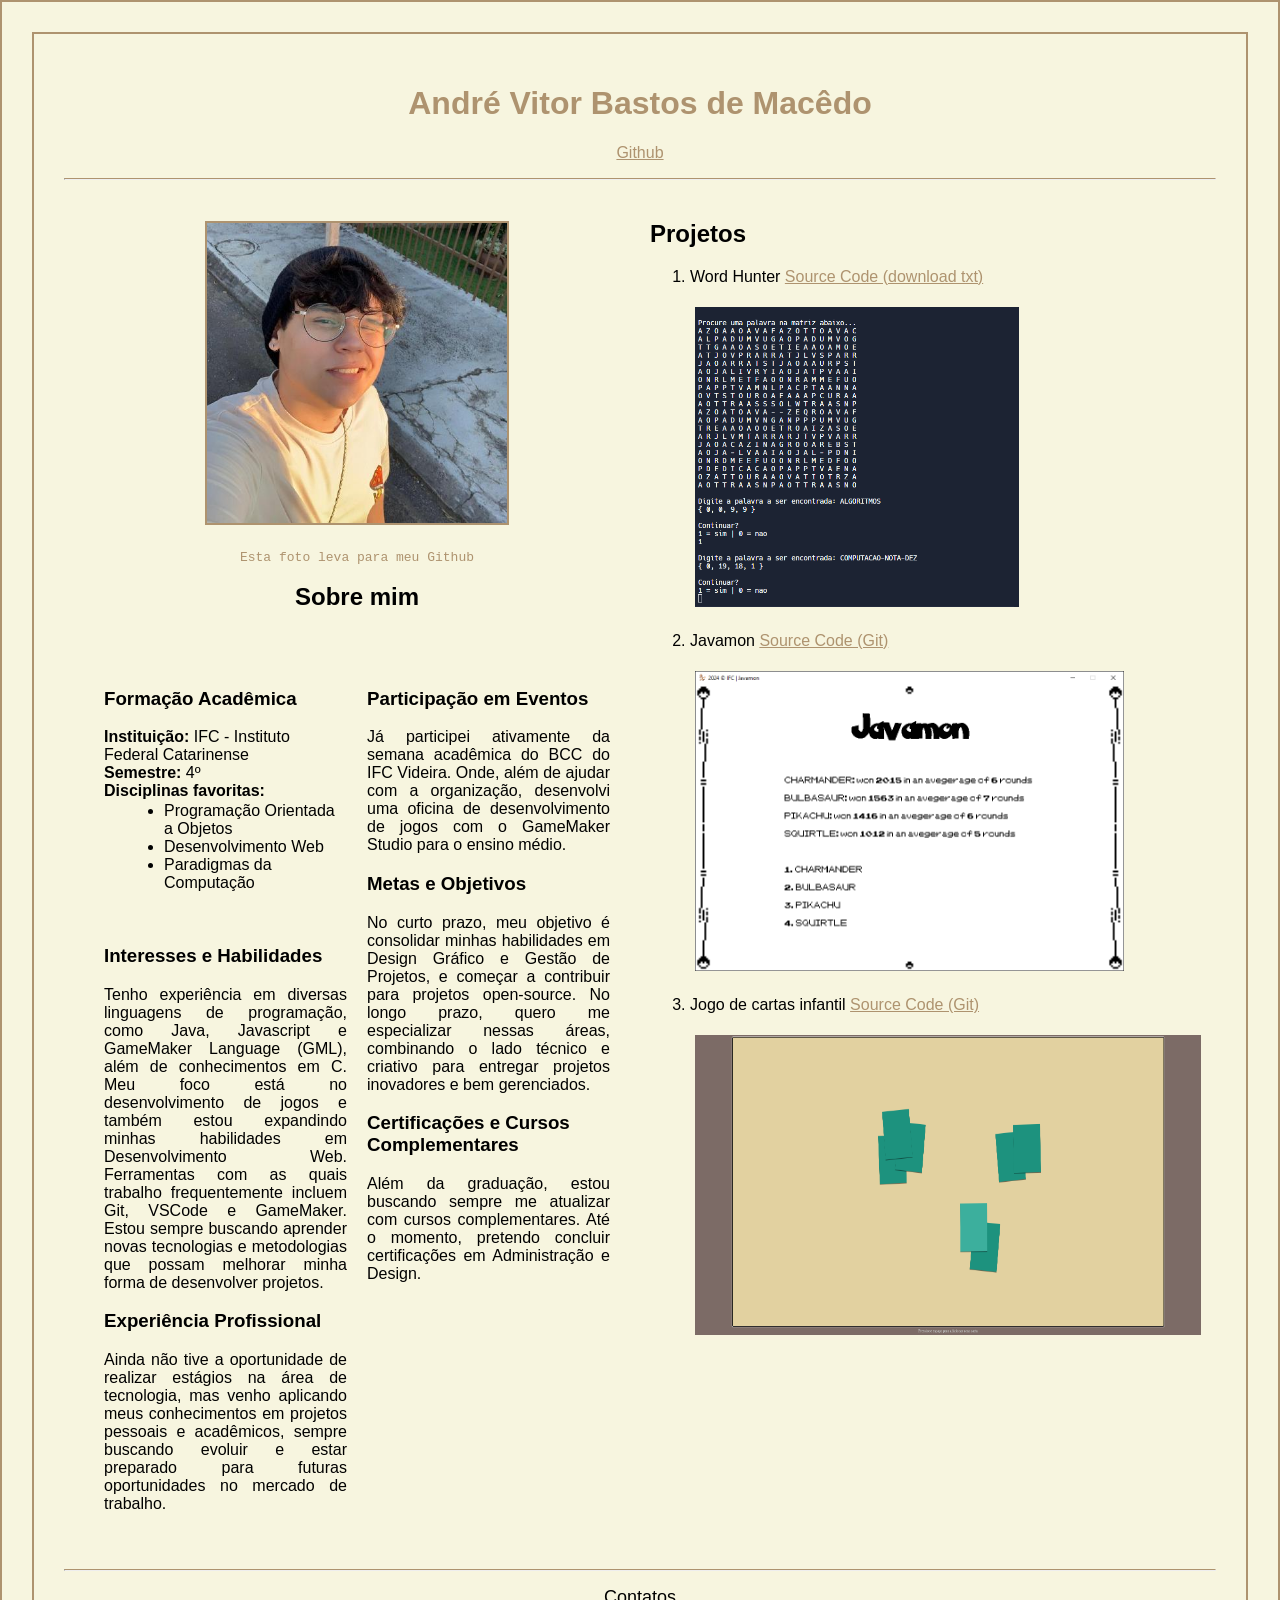
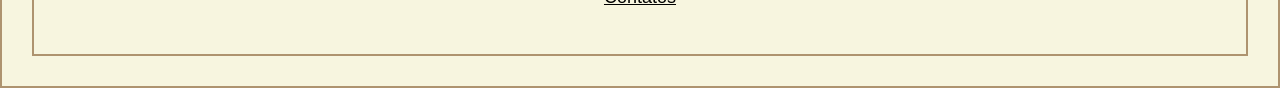
==== Portfolio/index.html @ 30a80a79 "Portfolio" ====
<!DOCTYPE html>
<html lang="en">
<head>

    <meta charset="UTF-8">
    <meta name="viewport" content="width=device-width, initial-scale=1.0">
    <title>Portfolio</title>
    
    <!-- PRELOAD -->
    <link rel="preload" href="style.css" as="style">

    <!-- STYLE -->
    <link rel="stylesheet" href="style.css">

</head>
<body>

    <h1>André Vitor Bastos de Macêdo</h1>
    <p class="center-alligned"><a href="https://github.com/zezevitor" target="_blank">Github</a> </p>

    <hr>

    <div class="grid-container">
        <div>
            <p style="text-align: center;">
                <a href="https://github.com/zezevitor" target="_blank"> <img src="assets/eu.jpeg" alt="Minha foto" style="border: 2px solid #AE936F;"></a>  <br> 
                <pre>Esta foto leva para meu Github</pre> <br>
                <h2 style="text-align: center; margin-top: 0%;"><strong>Sobre mim</strong></h2>
            </p> <br> 
            
            <div class="grid-container">
                <div>
                    <p> 
                        <h3><strong>Formação Acadêmica</strong></h4>
                        <strong>Instituição:</strong> IFC - Instituto Federal Catarinense <br>
                        <strong>Semestre:</strong> 4º <br>
                        <strong>Disciplinas favoritas:</strong> 
                        <ul style="margin-left: 20px; margin-top: 2px;"> 
                            <li>Programação Orientada a Objetos</li>
                            <li>Desenvolvimento Web</li>
                            <li>Paradigmas da Computação</li>
                        </ul> <br>
                    </p>
                
                    <h3><strong>Interesses e Habilidades</strong></h3>
                    <p style="text-align: justify;">
                        Tenho experiência em diversas linguagens de programação, como Java, Javascript e GameMaker Language (GML), além de conhecimentos em C. Meu foco está no desenvolvimento de jogos e também estou expandindo minhas habilidades em Desenvolvimento Web. Ferramentas com as quais trabalho frequentemente incluem Git, VSCode e GameMaker. Estou sempre buscando aprender novas tecnologias e metodologias que possam melhorar minha forma de desenvolver projetos.
                    </p>

                    <h3><strong>Experiência Profissional</strong></h3>
                    <p style="text-align: justify;">
                        Ainda não tive a oportunidade de realizar estágios na área de tecnologia, mas venho aplicando meus conhecimentos em projetos pessoais e acadêmicos, sempre buscando evoluir e estar preparado para futuras oportunidades no mercado de trabalho.
                    </p>
                </div>
                <div>
                    <h3><strong>Participação em Eventos</strong></h3>
                    <p style="text-align: justify;"> 
                        Já participei ativamente da semana acadêmica do BCC do IFC Videira. Onde, além de ajudar com a organização, desenvolvi uma oficina de desenvolvimento de jogos com o GameMaker Studio para o ensino médio.
                    </p>
                    <h3><strong>Metas e Objetivos</strong></h3>
                    <p style="text-align: justify;"> 
                        No curto prazo, meu objetivo é consolidar minhas habilidades em Design Gráfico e Gestão de Projetos, e começar a contribuir para projetos open-source. No longo prazo, quero me especializar nessas áreas, combinando o lado técnico e criativo para entregar projetos inovadores e bem gerenciados.
                    </p>
                    <h3><strong>Certificações e Cursos Complementares</strong></h3>
                    <p style="text-align: justify;"> 
                        Além da graduação, estou buscando sempre me atualizar com cursos complementares. Até o momento, pretendo concluir certificações em Administração e Design.
                    </p>
                </div>
            </div>

        </div>
        <div>
            <h2><strong>Projetos</strong></h2>
            <ol type="1">
                <li> 
                    <p>Word Hunter <a href="assets/wordhunter.txt" download="wordhunter.txt">Source Code (download txt)</a></p>
                    <img src="assets/wordhunter.png" alt="Word Hunter">
                </li>
                <li>
                    <p>Javamon <a href="https://github.com/zezevitor/Javamon" target="_blank">Source Code (Git)</a></p>
                    <img src="assets/javamon.png" alt="Javamon">
                </li>
                <li>
                    <p>Jogo de cartas infantil <a href="https://github.com/zezevitor/Educacao" target="_blank">Source Code (Git)</a></p>
                    <img src="assets/educacao.png" alt="Jogo de cartas infantil">
                </li>
            </ol>
        </div>
    </div>

    <hr>

    <p class="center-alligned">
        <a href="contatos.html" style="font-size: large; color: black;">Contatos</a>
    </p>

</body>
</html>
---- Portfolio/style.css ----
html, body{
    margin: auto;
    background-color: #F7F5DF;
    font-family: sans-serif;
    border: 2px solid #AE936F;
    padding: 30px;
}

h1{
    text-align: center;
    color: #AE936F;
    font-weight: bold;
}

pre{
    text-align: center;
    color: #AE936F;
    margin: 0px;
}

hr{
    border-top: 1px solid #AE936F; 
    padding: 0px; 
    padding-left: 0px;  
}

div{
    margin: 10px;
}

img {
    max-width: 100%;
    height: auto;
    height: 300px;
    margin: 5px;
}

a{
    color: #AE936F;
    margin-top: 0px;
}

.center-alligned {
    text-align: center;
}

.grid-container {
    display: grid;
    grid-template-columns: 50% 50%;
  }
---- Portfolio/style.css ----
html, body{
    margin: auto;
    background-color: #F7F5DF;
    font-family: sans-serif;
    border: 2px solid #AE936F;
    padding: 30px;
}

h1{
    text-align: center;
    color: #AE936F;
    font-weight: bold;
}

pre{
    text-align: center;
    color: #AE936F;
    margin: 0px;
}

hr{
    border-top: 1px solid #AE936F; 
    padding: 0px; 
    padding-left: 0px;  
}

div{
    margin: 10px;
}

img {
    max-width: 100%;
    height: auto;
    height: 300px;
    margin: 5px;
}

a{
    color: #AE936F;
    margin-top: 0px;
}

.center-alligned {
    text-align: center;
}

.grid-container {
    display: grid;
    grid-template-columns: 50% 50%;
  }
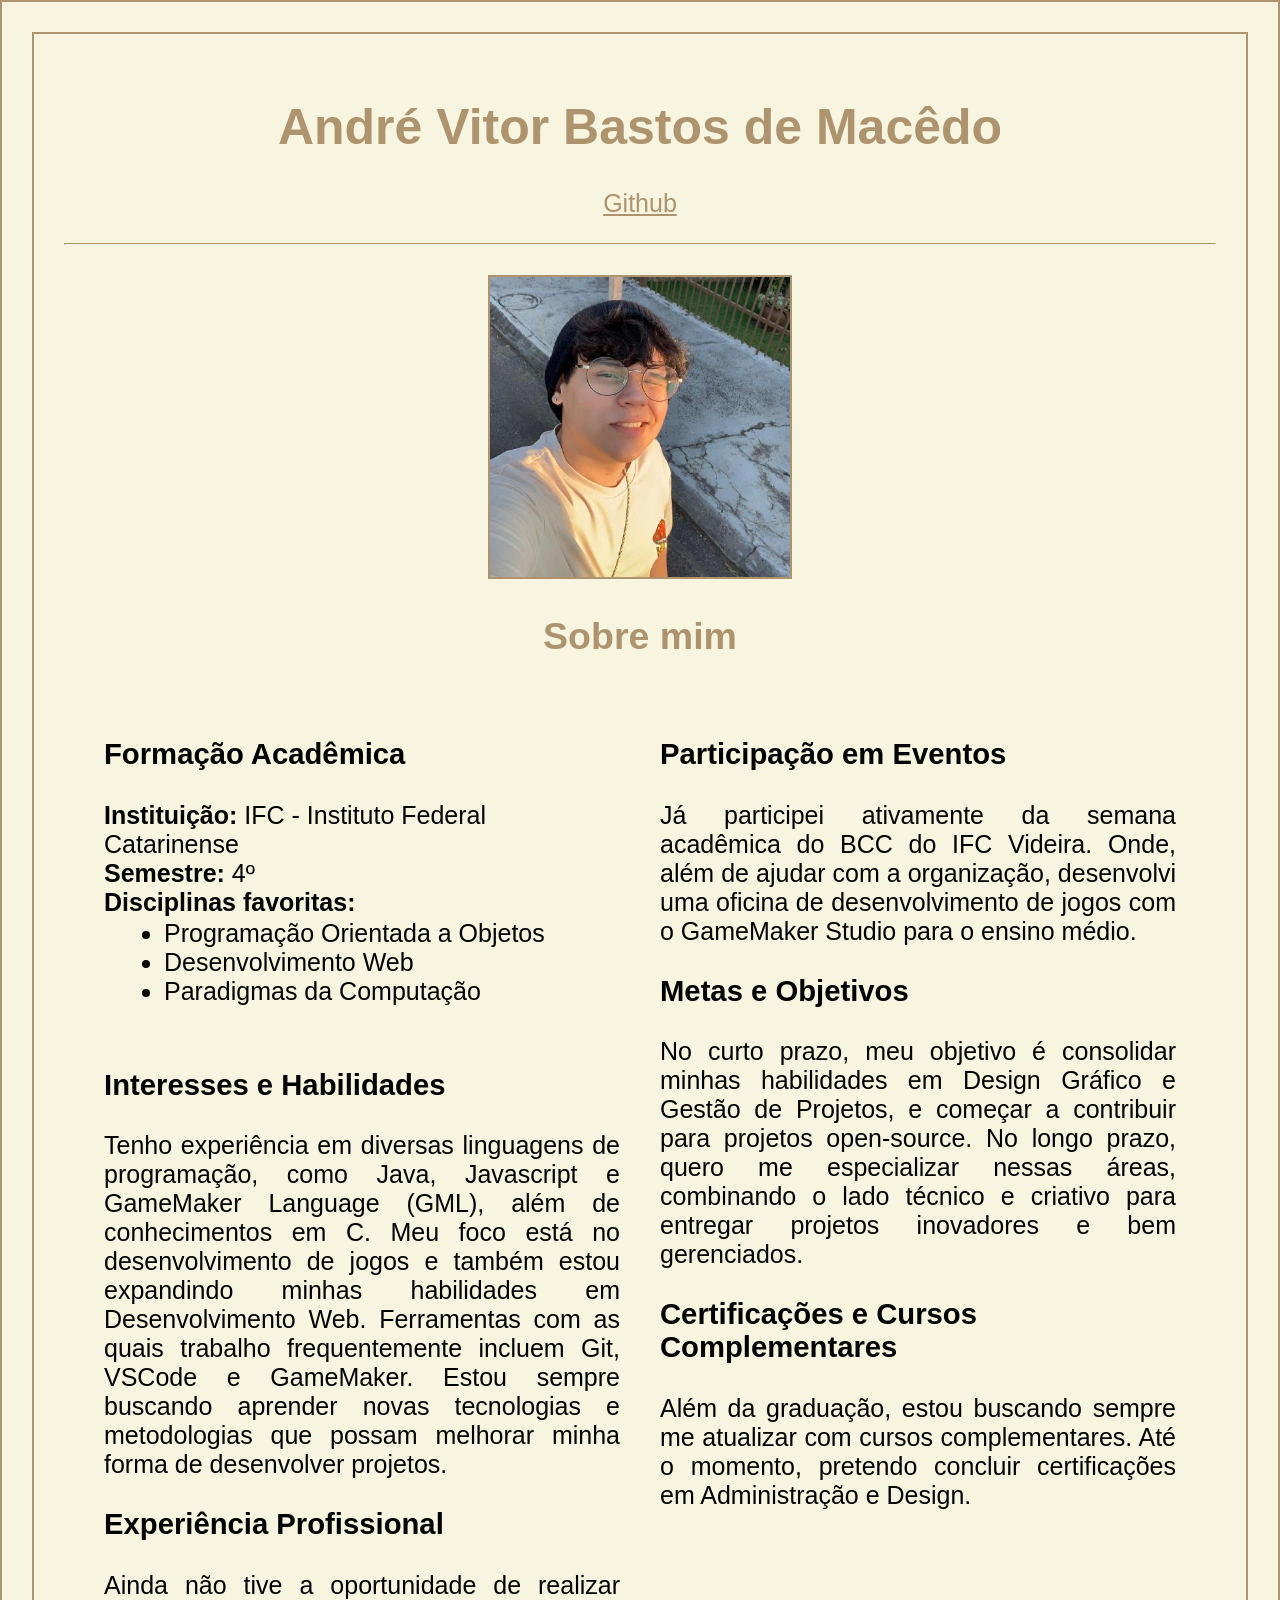
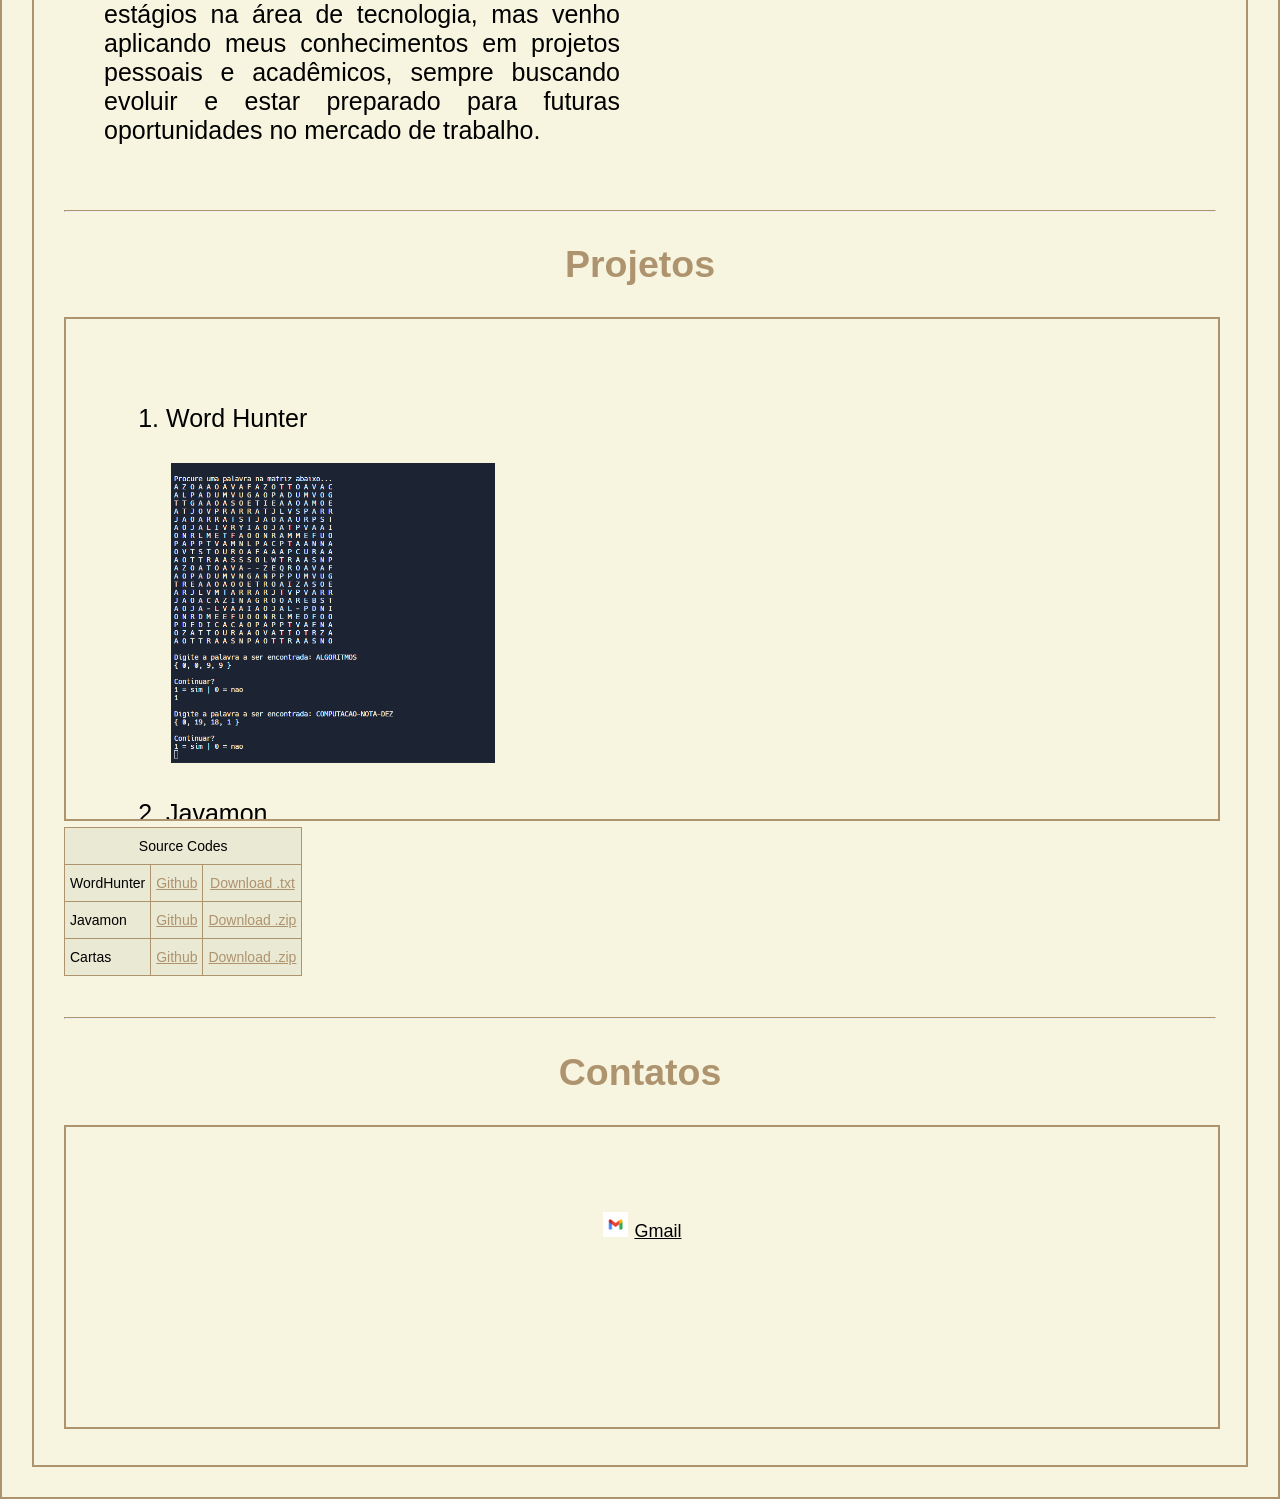
==== commit 3d90f439: "Implementação de IFrame" ====
--- a/Portfolio/index.html
+++ b/Portfolio/index.html
@@ -20,79 +20,81 @@
 
     <hr>
 
+    <p style="text-align: center;">
+        <a href="https://github.com/zezevitor" target="_blank"> <img src="assets/eu.jpeg" alt="Minha foto" style="border: 2px solid #AE936F;"> </a>  <br> 
+        <h2 style="text-align: center; margin-top: 0%;"><strong>Sobre mim</strong></h2>
+    </p>
     <div class="grid-container">
         <div>
-            <p style="text-align: center;">
-                <a href="https://github.com/zezevitor" target="_blank"> <img src="assets/eu.jpeg" alt="Minha foto" style="border: 2px solid #AE936F;"></a>  <br> 
-                <pre>Esta foto leva para meu Github</pre> <br>
-                <h2 style="text-align: center; margin-top: 0%;"><strong>Sobre mim</strong></h2>
-            </p> <br> 
-            
-            <div class="grid-container">
-                <div>
-                    <p> 
-                        <h3><strong>Formação Acadêmica</strong></h4>
-                        <strong>Instituição:</strong> IFC - Instituto Federal Catarinense <br>
-                        <strong>Semestre:</strong> 4º <br>
-                        <strong>Disciplinas favoritas:</strong> 
-                        <ul style="margin-left: 20px; margin-top: 2px;"> 
-                            <li>Programação Orientada a Objetos</li>
-                            <li>Desenvolvimento Web</li>
-                            <li>Paradigmas da Computação</li>
-                        </ul> <br>
-                    </p>
+            <p> 
+                <h3><strong>Formação Acadêmica</strong></h4>
+                <strong>Instituição:</strong> IFC - Instituto Federal Catarinense <br>
+                <strong>Semestre:</strong> 4º <br>
+                <strong>Disciplinas favoritas:</strong> 
+                <ul style="margin-left: 20px; margin-top: 2px; margin-bottom: 5px;"> 
+                    <li>Programação Orientada a Objetos</li>
+                    <li>Desenvolvimento Web</li>
+                    <li>Paradigmas da Computação</li>
+                </ul> <br>
+            </p>
+        
+            <h3><strong>Interesses e Habilidades</strong></h3>
+            <p style="text-align: justify;">
+                Tenho experiência em diversas linguagens de programação, como Java, Javascript e GameMaker Language (GML), além de conhecimentos em C. Meu foco está no desenvolvimento de jogos e também estou expandindo minhas habilidades em Desenvolvimento Web. Ferramentas com as quais trabalho frequentemente incluem Git, VSCode e GameMaker. Estou sempre buscando aprender novas tecnologias e metodologias que possam melhorar minha forma de desenvolver projetos.
+            </p>
                 
-                    <h3><strong>Interesses e Habilidades</strong></h3>
-                    <p style="text-align: justify;">
-                        Tenho experiência em diversas linguagens de programação, como Java, Javascript e GameMaker Language (GML), além de conhecimentos em C. Meu foco está no desenvolvimento de jogos e também estou expandindo minhas habilidades em Desenvolvimento Web. Ferramentas com as quais trabalho frequentemente incluem Git, VSCode e GameMaker. Estou sempre buscando aprender novas tecnologias e metodologias que possam melhorar minha forma de desenvolver projetos.
-                    </p>
-
-                    <h3><strong>Experiência Profissional</strong></h3>
-                    <p style="text-align: justify;">
-                        Ainda não tive a oportunidade de realizar estágios na área de tecnologia, mas venho aplicando meus conhecimentos em projetos pessoais e acadêmicos, sempre buscando evoluir e estar preparado para futuras oportunidades no mercado de trabalho.
-                    </p>
-                </div>
-                <div>
-                    <h3><strong>Participação em Eventos</strong></h3>
-                    <p style="text-align: justify;"> 
-                        Já participei ativamente da semana acadêmica do BCC do IFC Videira. Onde, além de ajudar com a organização, desenvolvi uma oficina de desenvolvimento de jogos com o GameMaker Studio para o ensino médio.
-                    </p>
-                    <h3><strong>Metas e Objetivos</strong></h3>
-                    <p style="text-align: justify;"> 
-                        No curto prazo, meu objetivo é consolidar minhas habilidades em Design Gráfico e Gestão de Projetos, e começar a contribuir para projetos open-source. No longo prazo, quero me especializar nessas áreas, combinando o lado técnico e criativo para entregar projetos inovadores e bem gerenciados.
-                    </p>
-                    <h3><strong>Certificações e Cursos Complementares</strong></h3>
-                    <p style="text-align: justify;"> 
-                        Além da graduação, estou buscando sempre me atualizar com cursos complementares. Até o momento, pretendo concluir certificações em Administração e Design.
-                    </p>
-                </div>
-            </div>
-
+            <h3><strong>Experiência Profissional</strong></h3>
+            <p style="text-align: justify;">
+                Ainda não tive a oportunidade de realizar estágios na área de tecnologia, mas venho aplicando meus conhecimentos em projetos pessoais e acadêmicos, sempre buscando evoluir e estar preparado para futuras oportunidades no mercado de trabalho.
+            </p>
         </div>
         <div>
-            <h2><strong>Projetos</strong></h2>
-            <ol type="1">
-                <li> 
-                    <p>Word Hunter <a href="assets/wordhunter.txt" download="wordhunter.txt">Source Code (download txt)</a></p>
-                    <img src="assets/wordhunter.png" alt="Word Hunter">
-                </li>
-                <li>
-                    <p>Javamon <a href="https://github.com/zezevitor/Javamon" target="_blank">Source Code (Git)</a></p>
-                    <img src="assets/javamon.png" alt="Javamon">
-                </li>
-                <li>
-                    <p>Jogo de cartas infantil <a href="https://github.com/zezevitor/Educacao" target="_blank">Source Code (Git)</a></p>
-                    <img src="assets/educacao.png" alt="Jogo de cartas infantil">
-                </li>
-            </ol>
+            <h3><strong>Participação em Eventos</strong></h3>
+            <p style="text-align: justify;"> 
+                Já participei ativamente da semana acadêmica do BCC do IFC Videira. Onde, além de ajudar com a organização, desenvolvi uma oficina de desenvolvimento de jogos com o GameMaker Studio para o ensino médio.
+            </p>
+            <h3><strong>Metas e Objetivos</strong></h3>
+            <p style="text-align: justify;"> 
+                No curto prazo, meu objetivo é consolidar minhas habilidades em Design Gráfico e Gestão de Projetos, e começar a contribuir para projetos open-source. No longo prazo, quero me especializar nessas áreas, combinando o lado técnico e criativo para entregar projetos inovadores e bem gerenciados.
+            </p>
+            <h3><strong>Certificações e Cursos Complementares</strong></h3>
+            <p style="text-align: justify;"> 
+                Além da graduação, estou buscando sempre me atualizar com cursos complementares. Até o momento, pretendo concluir certificações em Administração e Design.
+            </p>
         </div>
     </div>
 
     <hr>
+    <h2><strong>Projetos</strong></h2>
+    <iframe src="projetos.html" width="100%" height="500px/"></iframe>
+    <table class="tg">
+        <thead>
+            <tr>
+                <th class="tg-baqh" colspan="3">Source Codes</th>
+            </tr>
+        </thead>
+        <tbody>
+            <tr>
+                <td class="tg-0lax">WordHunter</td>
+                <td class="tg-baqh"> <a href="https://github.com/zezevitor/Educacao" target="_blank">Github</a> </td>
+                <td class="tg-baqh"> <a href="assets/wordhunter.txt" download="wordhunter.txt">Download .txt</a> </td>
+            </tr>
+            <tr>
+                <td class="tg-0lax">Javamon</td>
+                <td class="tg-baqh"> <a href="https://github.com/zezevitor/Javamon" target="_blank">Github</a> </td>
+                <td class="tg-baqh"> <a href="assets/javamon.zip" download="javamon.zip">Download .zip</a> </td>
+            </tr>
+            <tr>
+                <td class="tg-0lax">Cartas</td>
+                <td class="tg-baqh"> <a href="https://github.com/zezevitor/Educacao" target="_blank">Github</a> </td>
+                <td class="tg-baqh"> <a href="assets/cartas.zip" download="cartas.zip">Download .zip</a> </td>
+            </tr>
+        </tbody>
+    </table>
 
-    <p class="center-alligned">
-        <a href="contatos.html" style="font-size: large; color: black;">Contatos</a>
-    </p>
+    <br><hr>
+    <h2><strong>Contatos</strong></h2>
+    <iframe src="contatos.html" width="100%" height="300px"></iframe>
 
 </body>
 </html>
--- a/Portfolio/style.css
+++ b/Portfolio/style.css
@@ -4,9 +4,16 @@
     font-family: sans-serif;
     border: 2px solid #AE936F;
     padding: 30px;
+    font-size: 125%;
 }
 
 h1{
+    text-align: center;
+    color: #AE936F;
+    font-weight: bold;
+}
+
+h2{
     text-align: center;
     color: #AE936F;
     font-weight: bold;
@@ -25,7 +32,11 @@
 }
 
 div{
-    margin: 10px;
+    margin: 20px;
+}
+
+iframe {
+    border: 2px solid #AE936F;
 }
 
 img {
@@ -40,6 +51,10 @@
     margin-top: 0px;
 }
 
+table {
+    background-color: rgb(0, 0, 0, 0.05);
+}
+
 .center-alligned {
     text-align: center;
 }
@@ -47,4 +62,42 @@
 .grid-container {
     display: grid;
     grid-template-columns: 50% 50%;
-  }+}
+
+.tg {
+    border-collapse:collapse;
+    border-spacing:0;
+}
+
+.tg td{
+    border-color:#AE936F;
+    border-style:solid;
+    border-width:1px;
+    font-family:Arial, sans-serif;
+    font-size:14px;
+    overflow:hidden;
+    padding:10px 5px;
+    word-break:normal;
+}
+
+.tg th {
+    border-color:#AE936F;
+    border-style:solid;
+    border-width:1px;
+    font-family:Arial, sans-serif;
+    font-size:14px; 
+    font-weight:normal;
+    overflow:hidden;
+    padding:10px 5px;
+    word-break:normal;
+}
+
+.tg .tg-baqh {
+    text-align:center;
+    vertical-align:top
+}
+
+.tg .tg-0lax {
+    text-align:left;
+    vertical-align:top
+}
--- a/Portfolio/style.css
+++ b/Portfolio/style.css
@@ -4,9 +4,16 @@
     font-family: sans-serif;
     border: 2px solid #AE936F;
     padding: 30px;
+    font-size: 125%;
 }
 
 h1{
+    text-align: center;
+    color: #AE936F;
+    font-weight: bold;
+}
+
+h2{
     text-align: center;
     color: #AE936F;
     font-weight: bold;
@@ -25,7 +32,11 @@
 }
 
 div{
-    margin: 10px;
+    margin: 20px;
+}
+
+iframe {
+    border: 2px solid #AE936F;
 }
 
 img {
@@ -40,6 +51,10 @@
     margin-top: 0px;
 }
 
+table {
+    background-color: rgb(0, 0, 0, 0.05);
+}
+
 .center-alligned {
     text-align: center;
 }
@@ -47,4 +62,42 @@
 .grid-container {
     display: grid;
     grid-template-columns: 50% 50%;
-  }+}
+
+.tg {
+    border-collapse:collapse;
+    border-spacing:0;
+}
+
+.tg td{
+    border-color:#AE936F;
+    border-style:solid;
+    border-width:1px;
+    font-family:Arial, sans-serif;
+    font-size:14px;
+    overflow:hidden;
+    padding:10px 5px;
+    word-break:normal;
+}
+
+.tg th {
+    border-color:#AE936F;
+    border-style:solid;
+    border-width:1px;
+    font-family:Arial, sans-serif;
+    font-size:14px; 
+    font-weight:normal;
+    overflow:hidden;
+    padding:10px 5px;
+    word-break:normal;
+}
+
+.tg .tg-baqh {
+    text-align:center;
+    vertical-align:top
+}
+
+.tg .tg-0lax {
+    text-align:left;
+    vertical-align:top
+}
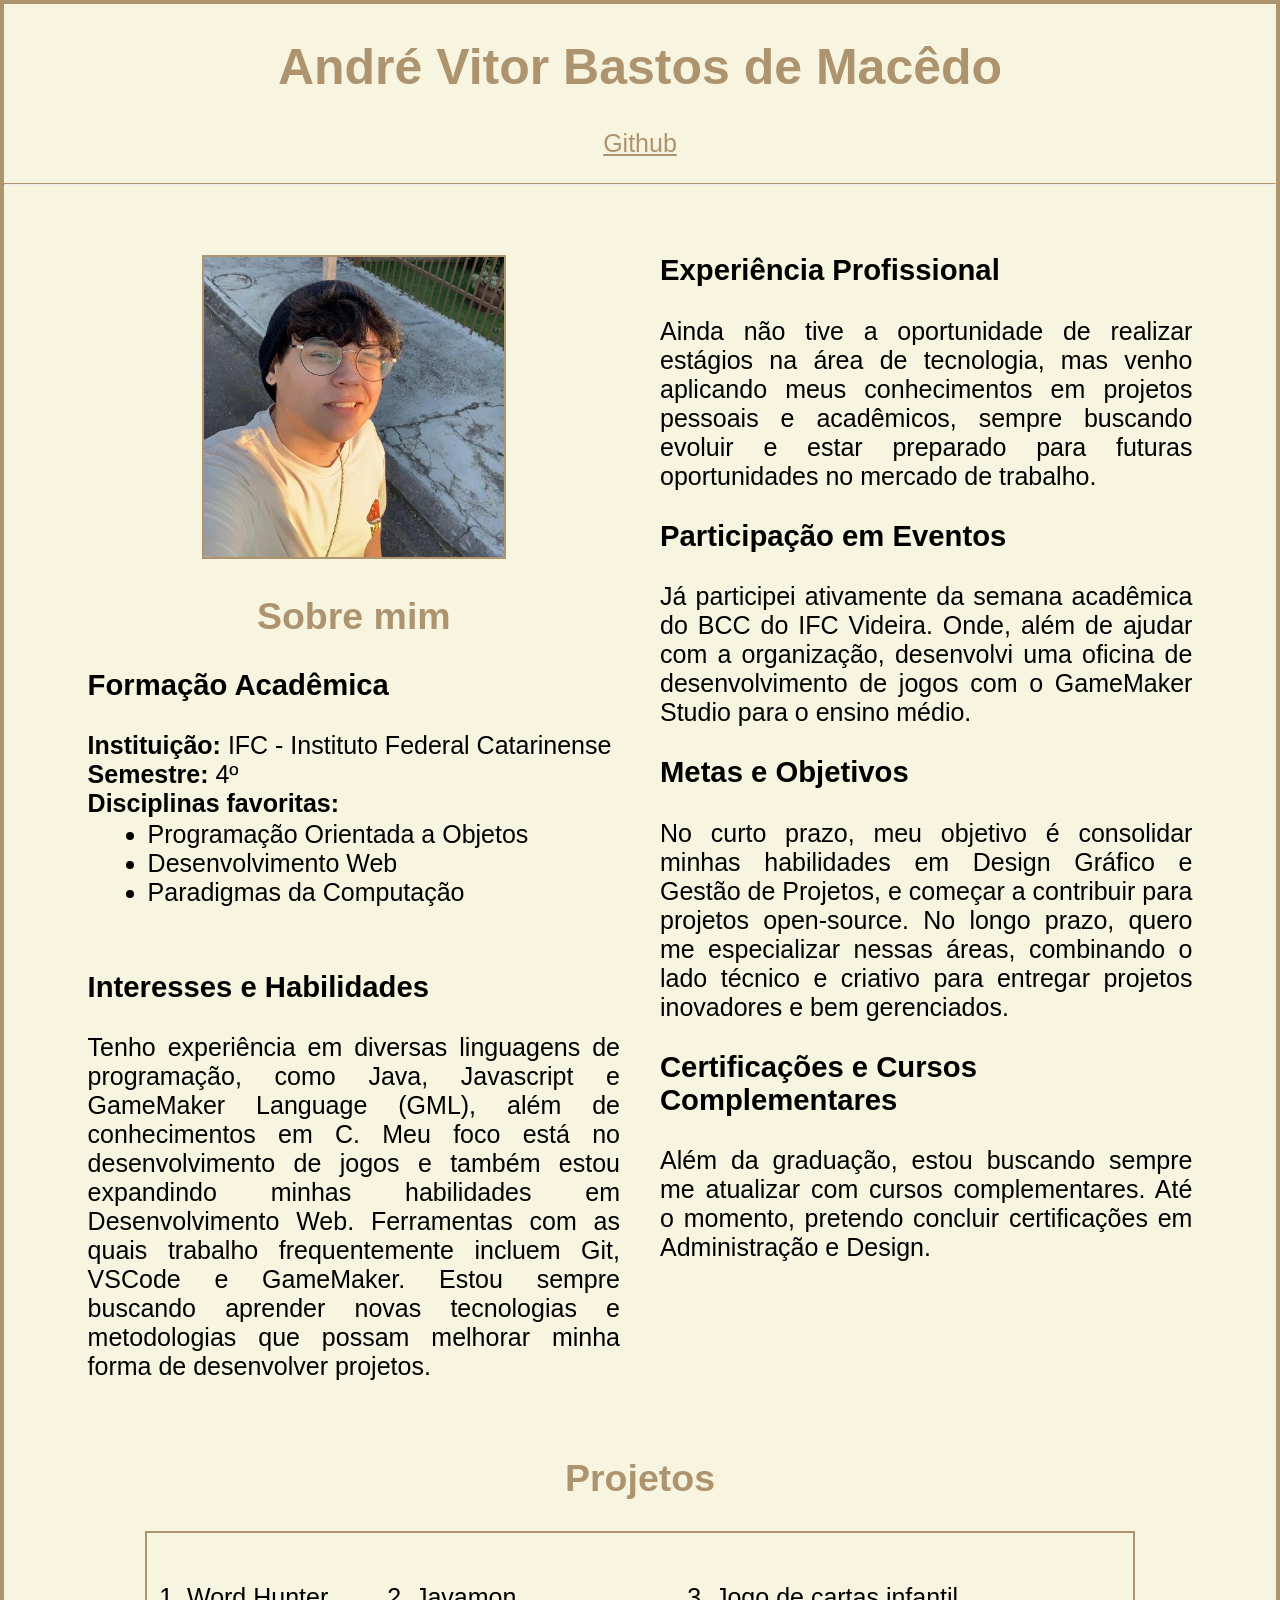
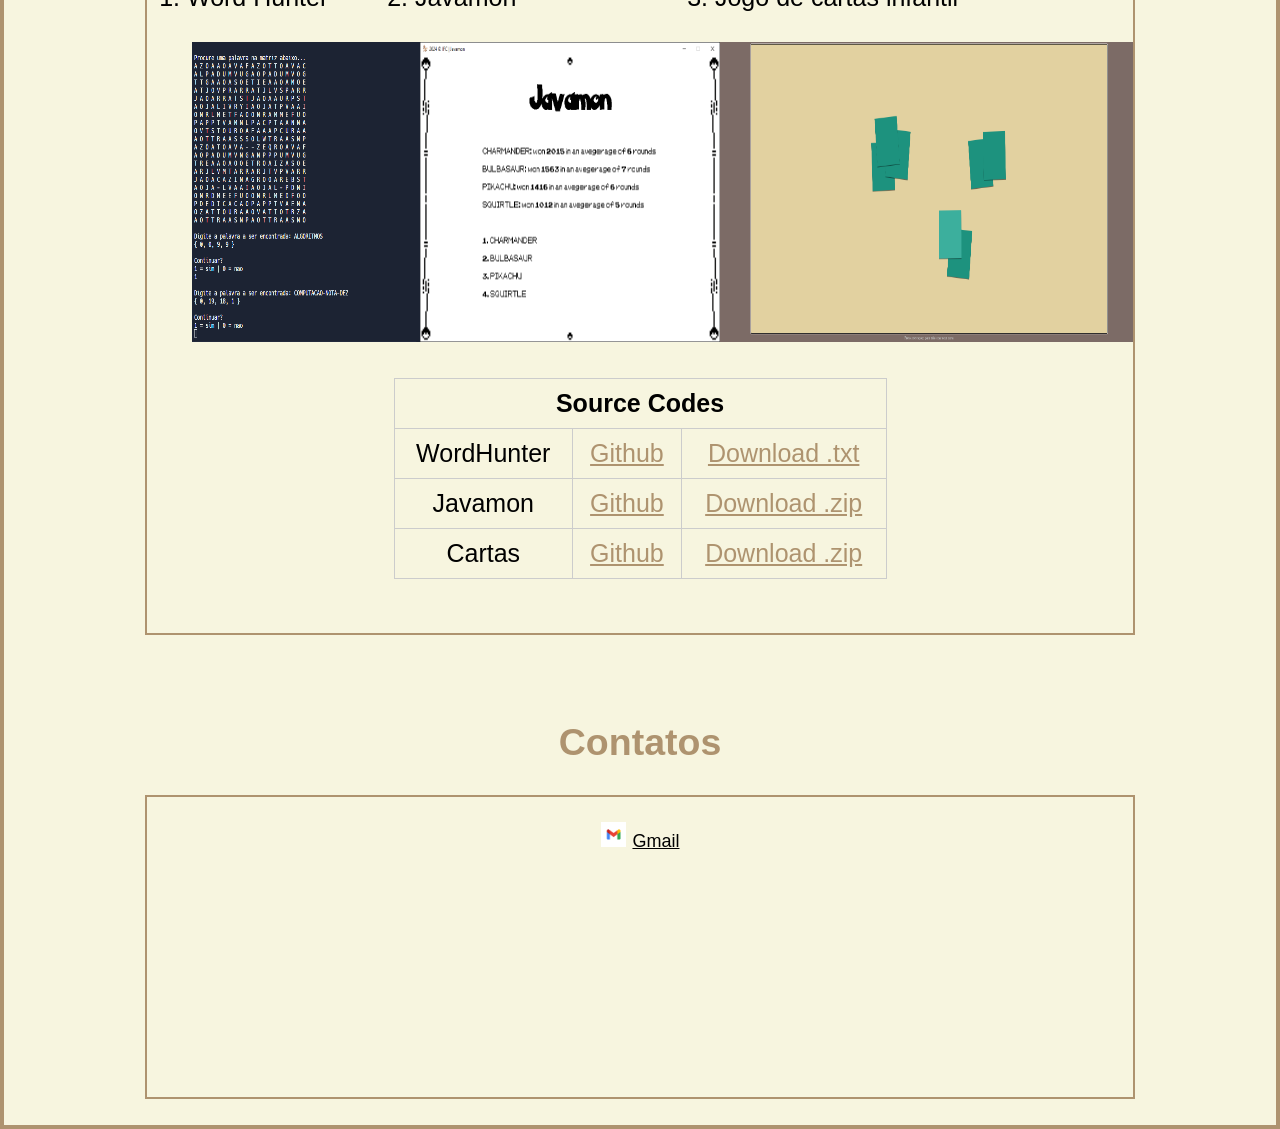
==== commit d59734ab: "Experimentando com display flex" ====
--- a/Portfolio/index.html
+++ b/Portfolio/index.html
@@ -20,13 +20,13 @@
 
     <hr>
 
-    <p style="text-align: center;">
-        <a href="https://github.com/zezevitor" target="_blank"> <img src="assets/eu.jpeg" alt="Minha foto" style="border: 2px solid #AE936F;"> </a>  <br> 
-        <h2 style="text-align: center; margin-top: 0%;"><strong>Sobre mim</strong></h2>
-    </p>
-    <div class="grid-container">
+    <div class="grid-container" style="margin-left: 5%; margin-right: 5%;">
         <div>
             <p> 
+                <p style="text-align: center;">
+                    <a href="https://github.com/zezevitor" target="_blank"> <img src="assets/eu.jpeg" alt="Minha foto" style="border: 2px solid #AE936F;"> </a>  <br> 
+                    <h2 style="text-align: center; margin-top: 0%;"><strong>Sobre mim</strong></h2>
+                </p>
                 <h3><strong>Formação Acadêmica</strong></h4>
                 <strong>Instituição:</strong> IFC - Instituto Federal Catarinense <br>
                 <strong>Semestre:</strong> 4º <br>
@@ -37,18 +37,16 @@
                     <li>Paradigmas da Computação</li>
                 </ul> <br>
             </p>
-        
             <h3><strong>Interesses e Habilidades</strong></h3>
             <p style="text-align: justify;">
                 Tenho experiência em diversas linguagens de programação, como Java, Javascript e GameMaker Language (GML), além de conhecimentos em C. Meu foco está no desenvolvimento de jogos e também estou expandindo minhas habilidades em Desenvolvimento Web. Ferramentas com as quais trabalho frequentemente incluem Git, VSCode e GameMaker. Estou sempre buscando aprender novas tecnologias e metodologias que possam melhorar minha forma de desenvolver projetos.
             </p>
-                
+        </div>
+        <div>
             <h3><strong>Experiência Profissional</strong></h3>
             <p style="text-align: justify;">
                 Ainda não tive a oportunidade de realizar estágios na área de tecnologia, mas venho aplicando meus conhecimentos em projetos pessoais e acadêmicos, sempre buscando evoluir e estar preparado para futuras oportunidades no mercado de trabalho.
             </p>
-        </div>
-        <div>
             <h3><strong>Participação em Eventos</strong></h3>
             <p style="text-align: justify;"> 
                 Já participei ativamente da semana acadêmica do BCC do IFC Videira. Onde, além de ajudar com a organização, desenvolvi uma oficina de desenvolvimento de jogos com o GameMaker Studio para o ensino médio.
@@ -64,37 +62,16 @@
         </div>
     </div>
 
-    <hr>
     <h2><strong>Projetos</strong></h2>
-    <iframe src="projetos.html" width="100%" height="500px/"></iframe>
-    <table class="tg">
-        <thead>
-            <tr>
-                <th class="tg-baqh" colspan="3">Source Codes</th>
-            </tr>
-        </thead>
-        <tbody>
-            <tr>
-                <td class="tg-0lax">WordHunter</td>
-                <td class="tg-baqh"> <a href="https://github.com/zezevitor/Educacao" target="_blank">Github</a> </td>
-                <td class="tg-baqh"> <a href="assets/wordhunter.txt" download="wordhunter.txt">Download .txt</a> </td>
-            </tr>
-            <tr>
-                <td class="tg-0lax">Javamon</td>
-                <td class="tg-baqh"> <a href="https://github.com/zezevitor/Javamon" target="_blank">Github</a> </td>
-                <td class="tg-baqh"> <a href="assets/javamon.zip" download="javamon.zip">Download .zip</a> </td>
-            </tr>
-            <tr>
-                <td class="tg-0lax">Cartas</td>
-                <td class="tg-baqh"> <a href="https://github.com/zezevitor/Educacao" target="_blank">Github</a> </td>
-                <td class="tg-baqh"> <a href="assets/cartas.zip" download="cartas.zip">Download .zip</a> </td>
-            </tr>
-        </tbody>
-    </table>
+    <div class="center-alligned">
+        <iframe src="projetos.html" width="80%" height="700px/"></iframe>
+    </div>
 
-    <br><hr>
+    <br>
     <h2><strong>Contatos</strong></h2>
-    <iframe src="contatos.html" width="100%" height="300px"></iframe>
+    <div class="center-alligned">
+        <iframe src="contatos.html" width="80%" height="300px"></iframe>
+    </div>
 
 </body>
 </html>
--- a/Portfolio/style.css
+++ b/Portfolio/style.css
@@ -3,7 +3,6 @@
     background-color: #F7F5DF;
     font-family: sans-serif;
     border: 2px solid #AE936F;
-    padding: 30px;
     font-size: 125%;
 }
 
@@ -51,12 +50,13 @@
     margin-top: 0px;
 }
 
-table {
-    background-color: rgb(0, 0, 0, 0.05);
+.center-alligned {
+    text-align: center;
 }
 
-.center-alligned {
-    text-align: center;
+.projects {
+    display: flex;
+    justify-content: space-evenly;
 }
 
 .grid-container {
@@ -64,40 +64,22 @@
     grid-template-columns: 50% 50%;
 }
 
+
 .tg {
-    border-collapse:collapse;
-    border-spacing:0;
+    border-collapse: collapse;
+    width: 50%;
 }
 
-.tg td{
-    border-color:#AE936F;
-    border-style:solid;
-    border-width:1px;
-    font-family:Arial, sans-serif;
-    font-size:14px;
-    overflow:hidden;
-    padding:10px 5px;
-    word-break:normal;
+.tg th, .tg td {
+    border: 1px solid #ccc;
+    padding: 10px;
+    text-align: center;
 }
 
 .tg th {
-    border-color:#AE936F;
-    border-style:solid;
-    border-width:1px;
-    font-family:Arial, sans-serif;
-    font-size:14px; 
-    font-weight:normal;
-    overflow:hidden;
-    padding:10px 5px;
-    word-break:normal;
+    font-weight: bold;
 }
 
-.tg .tg-baqh {
-    text-align:center;
-    vertical-align:top
-}
-
-.tg .tg-0lax {
-    text-align:left;
-    vertical-align:top
+.tg-baqh {
+    text-align: center;
 }
--- a/Portfolio/style.css
+++ b/Portfolio/style.css
@@ -3,7 +3,6 @@
     background-color: #F7F5DF;
     font-family: sans-serif;
     border: 2px solid #AE936F;
-    padding: 30px;
     font-size: 125%;
 }
 
@@ -51,12 +50,13 @@
     margin-top: 0px;
 }
 
-table {
-    background-color: rgb(0, 0, 0, 0.05);
+.center-alligned {
+    text-align: center;
 }
 
-.center-alligned {
-    text-align: center;
+.projects {
+    display: flex;
+    justify-content: space-evenly;
 }
 
 .grid-container {
@@ -64,40 +64,22 @@
     grid-template-columns: 50% 50%;
 }
 
+
 .tg {
-    border-collapse:collapse;
-    border-spacing:0;
+    border-collapse: collapse;
+    width: 50%;
 }
 
-.tg td{
-    border-color:#AE936F;
-    border-style:solid;
-    border-width:1px;
-    font-family:Arial, sans-serif;
-    font-size:14px;
-    overflow:hidden;
-    padding:10px 5px;
-    word-break:normal;
+.tg th, .tg td {
+    border: 1px solid #ccc;
+    padding: 10px;
+    text-align: center;
 }
 
 .tg th {
-    border-color:#AE936F;
-    border-style:solid;
-    border-width:1px;
-    font-family:Arial, sans-serif;
-    font-size:14px; 
-    font-weight:normal;
-    overflow:hidden;
-    padding:10px 5px;
-    word-break:normal;
+    font-weight: bold;
 }
 
-.tg .tg-baqh {
-    text-align:center;
-    vertical-align:top
-}
-
-.tg .tg-0lax {
-    text-align:left;
-    vertical-align:top
+.tg-baqh {
+    text-align: center;
 }
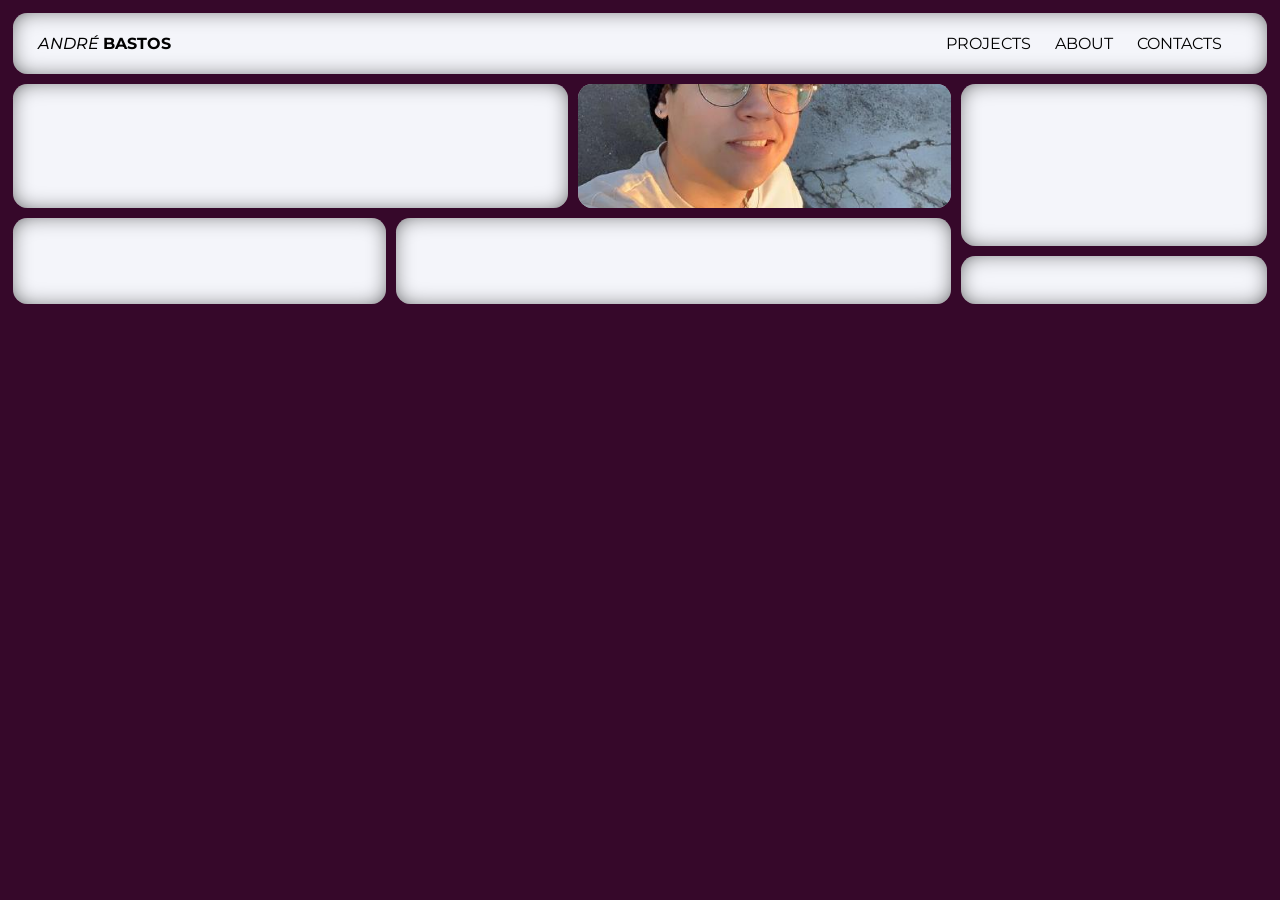
==== commit 3e1a6b81: "Inicio do teste usando modelo base" ====
--- a/Portfolio/index.html
+++ b/Portfolio/index.html
@@ -11,66 +11,58 @@
 
     <!-- STYLE -->
     <link rel="stylesheet" href="style.css">
+    <link rel="preconnect" href="https://fonts.googleapis.com">
+    <link rel="preconnect" href="https://fonts.gstatic.com" crossorigin>
+    <link href="https://fonts.googleapis.com/css2?family=Montserrat:ital,wght@0,100..900;1,100..900&display=swap" rel="stylesheet">
 
 </head>
-<body>
+<body class="montserrat">
 
-    <h1>André Vitor Bastos de Macêdo</h1>
-    <p class="center-alligned"><a href="https://github.com/zezevitor" target="_blank">Github</a> </p>
-
-    <hr>
-
-    <div class="grid-container" style="margin-left: 5%; margin-right: 5%;">
-        <div>
-            <p> 
-                <p style="text-align: center;">
-                    <a href="https://github.com/zezevitor" target="_blank"> <img src="assets/eu.jpeg" alt="Minha foto" style="border: 2px solid #AE936F;"> </a>  <br> 
-                    <h2 style="text-align: center; margin-top: 0%;"><strong>Sobre mim</strong></h2>
-                </p>
-                <h3><strong>Formação Acadêmica</strong></h4>
-                <strong>Instituição:</strong> IFC - Instituto Federal Catarinense <br>
-                <strong>Semestre:</strong> 4º <br>
-                <strong>Disciplinas favoritas:</strong> 
-                <ul style="margin-left: 20px; margin-top: 2px; margin-bottom: 5px;"> 
-                    <li>Programação Orientada a Objetos</li>
-                    <li>Desenvolvimento Web</li>
-                    <li>Paradigmas da Computação</li>
-                </ul> <br>
-            </p>
-            <h3><strong>Interesses e Habilidades</strong></h3>
-            <p style="text-align: justify;">
-                Tenho experiência em diversas linguagens de programação, como Java, Javascript e GameMaker Language (GML), além de conhecimentos em C. Meu foco está no desenvolvimento de jogos e também estou expandindo minhas habilidades em Desenvolvimento Web. Ferramentas com as quais trabalho frequentemente incluem Git, VSCode e GameMaker. Estou sempre buscando aprender novas tecnologias e metodologias que possam melhorar minha forma de desenvolver projetos.
+    <div class="bg">
+    </div>
+    
+    <div class="header">
+        <div style="justify-content: left; width: 50%;">
+            <p style="margin-left: 20px;">
+                <i>ANDRÉ</i> <b>BASTOS</b>
             </p>
         </div>
-        <div>
-            <h3><strong>Experiência Profissional</strong></h3>
-            <p style="text-align: justify;">
-                Ainda não tive a oportunidade de realizar estágios na área de tecnologia, mas venho aplicando meus conhecimentos em projetos pessoais e acadêmicos, sempre buscando evoluir e estar preparado para futuras oportunidades no mercado de trabalho.
-            </p>
-            <h3><strong>Participação em Eventos</strong></h3>
-            <p style="text-align: justify;"> 
-                Já participei ativamente da semana acadêmica do BCC do IFC Videira. Onde, além de ajudar com a organização, desenvolvi uma oficina de desenvolvimento de jogos com o GameMaker Studio para o ensino médio.
-            </p>
-            <h3><strong>Metas e Objetivos</strong></h3>
-            <p style="text-align: justify;"> 
-                No curto prazo, meu objetivo é consolidar minhas habilidades em Design Gráfico e Gestão de Projetos, e começar a contribuir para projetos open-source. No longo prazo, quero me especializar nessas áreas, combinando o lado técnico e criativo para entregar projetos inovadores e bem gerenciados.
-            </p>
-            <h3><strong>Certificações e Cursos Complementares</strong></h3>
-            <p style="text-align: justify;"> 
-                Além da graduação, estou buscando sempre me atualizar com cursos complementares. Até o momento, pretendo concluir certificações em Administração e Design.
+        <div style="justify-content: right; width: 50%;">
+            <p style="margin-right: 20px; font-weight: 400;">
+                <a href="projects.html" style="margin-right: 20px;">PROJECTS</a>
+                <a href="about.html" style="margin-right: 20px;">ABOUT</a>
+                <a href="contacts.html" style="margin-right: 20px;">CONTACTS</a>
             </p>
         </div>
     </div>
 
-    <h2><strong>Projetos</strong></h2>
-    <div class="center-alligned">
-        <iframe src="projetos.html" width="80%" height="700px/"></iframe>
-    </div>
+    <div>
+        <div style="width: 75%; height: 100%; flex-direction: column;">
+            <div style="height: 60%; min-height: 60px;">
+                <div class="item" style="width: 60%;">
+                    <br><br><br><br><br><br>
+                </div>
+                <div class="item" style="width: 40%; position: relative; border-radius: 0.9em; overflow: hidden;">
+                    <img src="assets/eu.jpeg" alt="eu" style="width: 100%; height: 100%; object-fit: cover; position: absolute; top: 0; left: 0;">
+                </div>                
+            </div>
+            <div style="height: 40%; min-height: 40px;">
+                <div class="item" style="width: 40%;">
+                    <br><br><br><br>
+                </div>
+                <div class="item" style="width: 60%;">
 
-    <br>
-    <h2><strong>Contatos</strong></h2>
-    <div class="center-alligned">
-        <iframe src="contatos.html" width="80%" height="300px"></iframe>
+                </div>
+            </div>
+        </div>
+        <div style="width: 25%; flex-direction: column;">
+            <div class="item" style="height: 80%; min-height: 80px;">
+                <br><br><br><br><br><br><br><br>
+            </div>
+            <div class="item" style="height: 20%; min-height: 20px;">
+                <br><br>
+            </div>
+        </div>
     </div>
 
 </body>
--- a/Portfolio/style.css
+++ b/Portfolio/style.css
@@ -1,85 +1,59 @@
 html, body{
-    margin: auto;
-    background-color: #F7F5DF;
-    font-family: sans-serif;
-    border: 2px solid #AE936F;
-    font-size: 125%;
+    background-color: #36082A;
+}
+
+div {
+    display: flex;
 }
 
 h1{
-    text-align: center;
-    color: #AE936F;
-    font-weight: bold;
-}
-
-h2{
-    text-align: center;
-    color: #AE936F;
-    font-weight: bold;
-}
-
-pre{
-    text-align: center;
-    color: #AE936F;
-    margin: 0px;
-}
-
-hr{
-    border-top: 1px solid #AE936F; 
-    padding: 0px; 
-    padding-left: 0px;  
-}
-
-div{
-    margin: 20px;
-}
-
-iframe {
-    border: 2px solid #AE936F;
-}
-
-img {
-    max-width: 100%;
-    height: auto;
-    height: 300px;
-    margin: 5px;
+    margin: 10px;
 }
 
 a{
-    color: #AE936F;
-    margin-top: 0px;
+    text-decoration: none;
+    color: black;
 }
 
-.center-alligned {
-    text-align: center;
+.bg {
+    display: flex;
+    width: 50%;
+    height: 75%;
+    border: none;
+    border-radius: 0.9em;
+    background-color: #FFFFFF;
+    min-width: auto;
+    min-height: auto;
 }
 
-.projects {
-    display: flex;
-    justify-content: space-evenly;
+.header {
+    margin: 5px;
+    padding: 5px;
+    border: none;
+    border-radius: 0.9em;
+    flex-grow: 1;
+    background-color: #F4F5FA;
+    box-shadow: inset 0 0 1.6em -0.6em black;
+    overflow: hidden;
+    position: relative;
 }
 
-.grid-container {
-    display: grid;
-    grid-template-columns: 50% 50%;
+.item {
+    margin: 5px;
+    padding: 5px;
+    border: none;
+    border-radius: 0.9em;
+    background-color: #F4F5FA;
+    box-shadow: inset 0 0 1.6em -0.6em black;
+    overflow: hidden;
+    align-items: center;
+    justify-content: center;
+    position: relative;
 }
 
-
-.tg {
-    border-collapse: collapse;
-    width: 50%;
-}
-
-.tg th, .tg td {
-    border: 1px solid #ccc;
-    padding: 10px;
-    text-align: center;
-}
-
-.tg th {
-    font-weight: bold;
-}
-
-.tg-baqh {
-    text-align: center;
-}+.montserrat {
+    font-family: "Montserrat", sans-serif;
+    font-optical-sizing: auto;
+    font-weight: 450;
+    font-style: normal;
+  }
--- a/Portfolio/style.css
+++ b/Portfolio/style.css
@@ -1,85 +1,59 @@
 html, body{
-    margin: auto;
-    background-color: #F7F5DF;
-    font-family: sans-serif;
-    border: 2px solid #AE936F;
-    font-size: 125%;
+    background-color: #36082A;
+}
+
+div {
+    display: flex;
 }
 
 h1{
-    text-align: center;
-    color: #AE936F;
-    font-weight: bold;
-}
-
-h2{
-    text-align: center;
-    color: #AE936F;
-    font-weight: bold;
-}
-
-pre{
-    text-align: center;
-    color: #AE936F;
-    margin: 0px;
-}
-
-hr{
-    border-top: 1px solid #AE936F; 
-    padding: 0px; 
-    padding-left: 0px;  
-}
-
-div{
-    margin: 20px;
-}
-
-iframe {
-    border: 2px solid #AE936F;
-}
-
-img {
-    max-width: 100%;
-    height: auto;
-    height: 300px;
-    margin: 5px;
+    margin: 10px;
 }
 
 a{
-    color: #AE936F;
-    margin-top: 0px;
+    text-decoration: none;
+    color: black;
 }
 
-.center-alligned {
-    text-align: center;
+.bg {
+    display: flex;
+    width: 50%;
+    height: 75%;
+    border: none;
+    border-radius: 0.9em;
+    background-color: #FFFFFF;
+    min-width: auto;
+    min-height: auto;
 }
 
-.projects {
-    display: flex;
-    justify-content: space-evenly;
+.header {
+    margin: 5px;
+    padding: 5px;
+    border: none;
+    border-radius: 0.9em;
+    flex-grow: 1;
+    background-color: #F4F5FA;
+    box-shadow: inset 0 0 1.6em -0.6em black;
+    overflow: hidden;
+    position: relative;
 }
 
-.grid-container {
-    display: grid;
-    grid-template-columns: 50% 50%;
+.item {
+    margin: 5px;
+    padding: 5px;
+    border: none;
+    border-radius: 0.9em;
+    background-color: #F4F5FA;
+    box-shadow: inset 0 0 1.6em -0.6em black;
+    overflow: hidden;
+    align-items: center;
+    justify-content: center;
+    position: relative;
 }
 
-
-.tg {
-    border-collapse: collapse;
-    width: 50%;
-}
-
-.tg th, .tg td {
-    border: 1px solid #ccc;
-    padding: 10px;
-    text-align: center;
-}
-
-.tg th {
-    font-weight: bold;
-}
-
-.tg-baqh {
-    text-align: center;
-}+.montserrat {
+    font-family: "Montserrat", sans-serif;
+    font-optical-sizing: auto;
+    font-weight: 450;
+    font-style: normal;
+  }
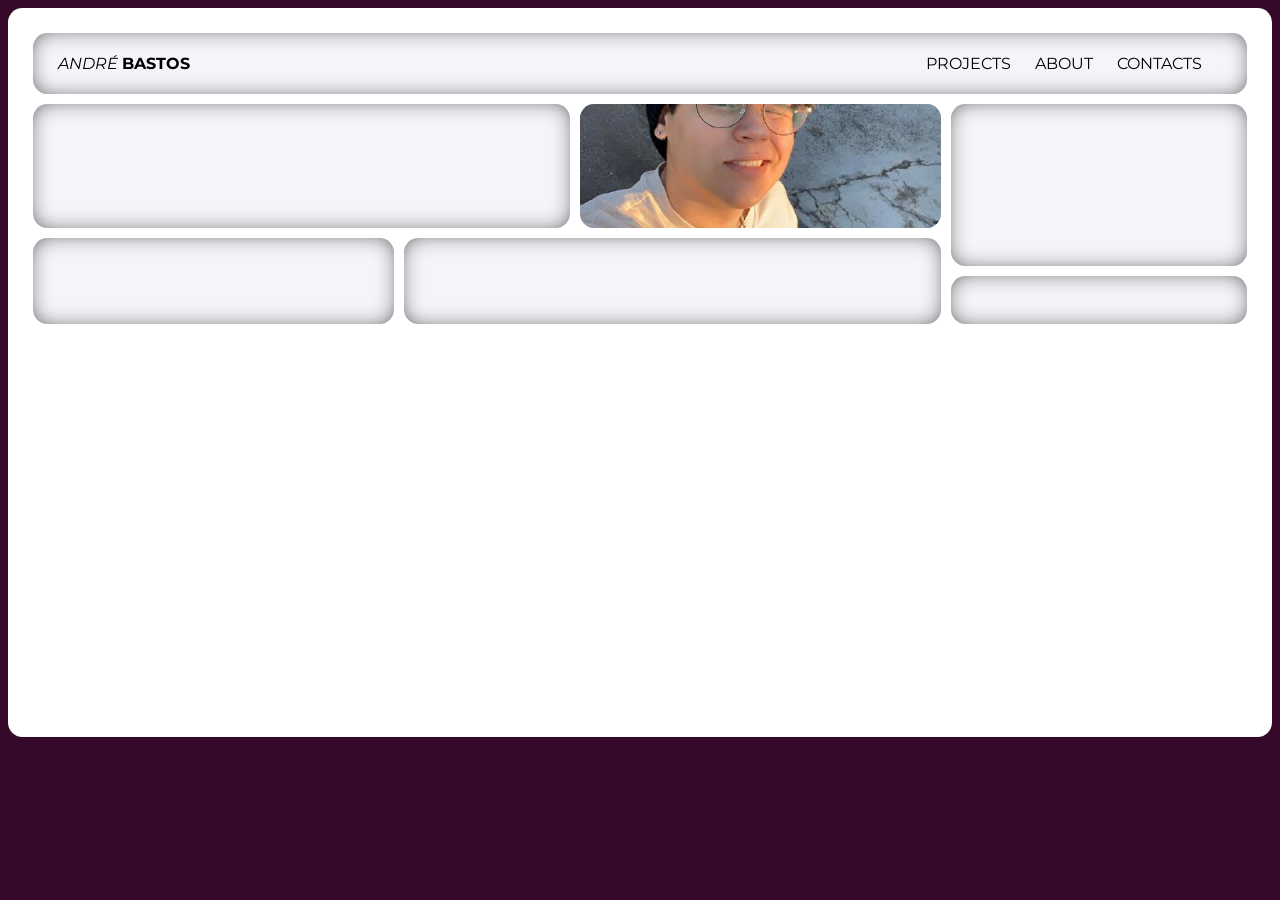
==== commit ef988f50: "Testando novo modelo" ====
--- a/Portfolio/index.html
+++ b/Portfolio/index.html
@@ -19,51 +19,51 @@
 <body class="montserrat">
 
     <div class="bg">
-    </div>
+        <div class="header">
+            <div style="justify-content: left; width: 50%;">
+                <p style="margin-left: 20px;">
+                    <i>ANDRÉ</i> <b>BASTOS</b>
+                </p>
+            </div>
+            <div style="justify-content: right; width: 50%;">
+                <p style="margin-right: 20px; font-weight: 400;">
+                    <a href="projects.html" style="margin-right: 20px;">PROJECTS</a>
+                    <a href="about.html" style="margin-right: 20px;">ABOUT</a>
+                    <a href="contacts.html" style="margin-right: 20px;">CONTACTS</a>
+                </p>
+            </div>
+        </div>
     
-    <div class="header">
-        <div style="justify-content: left; width: 50%;">
-            <p style="margin-left: 20px;">
-                <i>ANDRÉ</i> <b>BASTOS</b>
-            </p>
-        </div>
-        <div style="justify-content: right; width: 50%;">
-            <p style="margin-right: 20px; font-weight: 400;">
-                <a href="projects.html" style="margin-right: 20px;">PROJECTS</a>
-                <a href="about.html" style="margin-right: 20px;">ABOUT</a>
-                <a href="contacts.html" style="margin-right: 20px;">CONTACTS</a>
-            </p>
-        </div>
-    </div>
-
-    <div>
-        <div style="width: 75%; height: 100%; flex-direction: column;">
-            <div style="height: 60%; min-height: 60px;">
-                <div class="item" style="width: 60%;">
-                    <br><br><br><br><br><br>
+        <div>
+            <div style="width: 75%; height: 100%; flex-direction: column;">
+                <div style="height: 60%; min-height: 60px;">
+                    <div class="item" style="width: 60%;">
+                        <br><br><br><br><br><br>
+                    </div>
+                    <div class="item" style="width: 40%; position: relative; border-radius: 0.9em; overflow: hidden;">
+                        <img src="assets/eu.jpeg" alt="eu" style="width: 100%; height: 100%; object-fit: cover; position: absolute; top: 0; left: 0;">
+                    </div>                
                 </div>
-                <div class="item" style="width: 40%; position: relative; border-radius: 0.9em; overflow: hidden;">
-                    <img src="assets/eu.jpeg" alt="eu" style="width: 100%; height: 100%; object-fit: cover; position: absolute; top: 0; left: 0;">
-                </div>                
+                <div style="height: 40%; min-height: 40px;">
+                    <div class="item" style="width: 40%;">
+                        <br><br><br><br>
+                    </div>
+                    <div class="item" style="width: 60%;">
+    
+                    </div>
+                </div>
             </div>
-            <div style="height: 40%; min-height: 40px;">
-                <div class="item" style="width: 40%;">
-                    <br><br><br><br>
+            <div style="width: 25%; flex-direction: column;">
+                <div class="item" style="height: 80%; min-height: 80px;">
+                    <br><br><br><br><br><br><br><br>
                 </div>
-                <div class="item" style="width: 60%;">
-
+                <div class="item" style="height: 20%; min-height: 20px;">
+                    <br><br>
                 </div>
             </div>
         </div>
-        <div style="width: 25%; flex-direction: column;">
-            <div class="item" style="height: 80%; min-height: 80px;">
-                <br><br><br><br><br><br><br><br>
-            </div>
-            <div class="item" style="height: 20%; min-height: 20px;">
-                <br><br>
-            </div>
-        </div>
     </div>
+    
 
 </body>
 </html>
--- a/Portfolio/style.css
+++ b/Portfolio/style.css
@@ -1,4 +1,4 @@
-html, body{
+html, body {
     background-color: #36082A;
 }
 
@@ -16,14 +16,14 @@
 }
 
 .bg {
-    display: flex;
-    width: 50%;
-    height: 75%;
+    aspect-ratio: 16/9;
+    display: block;
+    background-color: white;
     border: none;
     border-radius: 0.9em;
-    background-color: #FFFFFF;
-    min-width: auto;
-    min-height: auto;
+    padding: 20px;
+    max-height: 900px;
+    justify-self: center;
 }
 
 .header {
@@ -53,7 +53,4 @@
 
 .montserrat {
     font-family: "Montserrat", sans-serif;
-    font-optical-sizing: auto;
-    font-weight: 450;
-    font-style: normal;
-  }+}
--- a/Portfolio/style.css
+++ b/Portfolio/style.css
@@ -1,4 +1,4 @@
-html, body{
+html, body {
     background-color: #36082A;
 }
 
@@ -16,14 +16,14 @@
 }
 
 .bg {
-    display: flex;
-    width: 50%;
-    height: 75%;
+    aspect-ratio: 16/9;
+    display: block;
+    background-color: white;
     border: none;
     border-radius: 0.9em;
-    background-color: #FFFFFF;
-    min-width: auto;
-    min-height: auto;
+    padding: 20px;
+    max-height: 900px;
+    justify-self: center;
 }
 
 .header {
@@ -53,7 +53,4 @@
 
 .montserrat {
     font-family: "Montserrat", sans-serif;
-    font-optical-sizing: auto;
-    font-weight: 450;
-    font-style: normal;
-  }+}
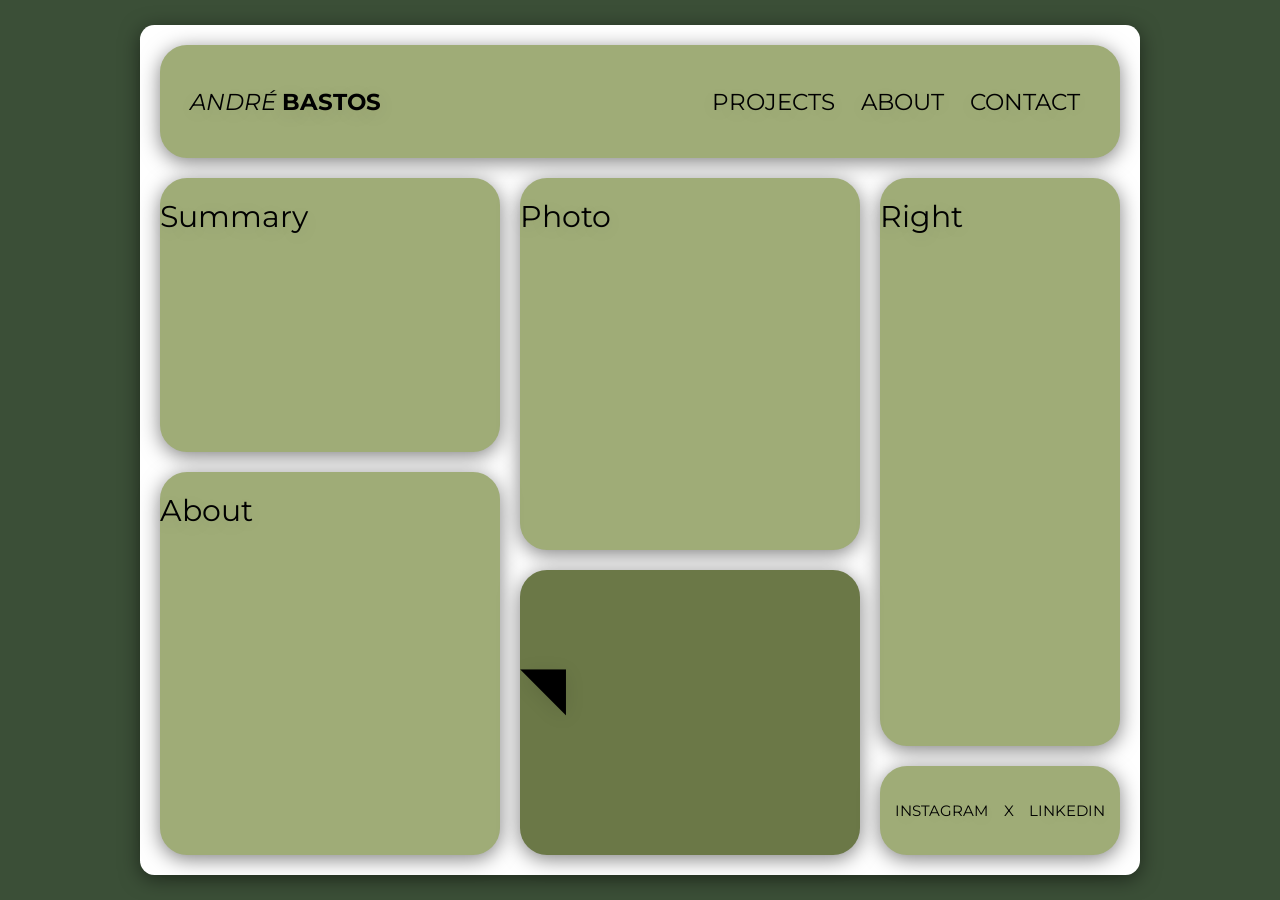
==== commit 038b0ec7: "Novo modelo completo - descartado" ====
--- a/Portfolio/index.html
+++ b/Portfolio/index.html
@@ -5,7 +5,7 @@
     <meta charset="UTF-8">
     <meta name="viewport" content="width=device-width, initial-scale=1.0">
     <title>Portfolio</title>
-    
+
     <!-- PRELOAD -->
     <link rel="preload" href="style.css" as="style">
 
@@ -16,54 +16,47 @@
     <link href="https://fonts.googleapis.com/css2?family=Montserrat:ital,wght@0,100..900;1,100..900&display=swap" rel="stylesheet">
 
 </head>
-<body class="montserrat">
+<body>
 
-    <div class="bg">
+    <div class="grid-container">
+
         <div class="header">
-            <div style="justify-content: left; width: 50%;">
-                <p style="margin-left: 20px;">
+            <div style="width: 50%;">
+                <p style="margin-left: 30px; font-size: 75%;">
                     <i>ANDRÉ</i> <b>BASTOS</b>
                 </p>
             </div>
-            <div style="justify-content: right; width: 50%;">
-                <p style="margin-right: 20px; font-weight: 400;">
+            <div style="width: 50%;">
+                <p style="font-weight: 400; text-align: right; margin-right: 20px; font-size: 75%;">
                     <a href="projects.html" style="margin-right: 20px;">PROJECTS</a>
                     <a href="about.html" style="margin-right: 20px;">ABOUT</a>
-                    <a href="contacts.html" style="margin-right: 20px;">CONTACTS</a>
+                    <a href="contacts.html" style="margin-right: 20px;">CONTACT</a>
                 </p>
             </div>
         </div>
-    
-        <div>
-            <div style="width: 75%; height: 100%; flex-direction: column;">
-                <div style="height: 60%; min-height: 60px;">
-                    <div class="item" style="width: 60%;">
-                        <br><br><br><br><br><br>
-                    </div>
-                    <div class="item" style="width: 40%; position: relative; border-radius: 0.9em; overflow: hidden;">
-                        <img src="assets/eu.jpeg" alt="eu" style="width: 100%; height: 100%; object-fit: cover; position: absolute; top: 0; left: 0;">
-                    </div>                
-                </div>
-                <div style="height: 40%; min-height: 40px;">
-                    <div class="item" style="width: 40%;">
-                        <br><br><br><br>
-                    </div>
-                    <div class="item" style="width: 60%;">
-    
-                    </div>
-                </div>
-            </div>
-            <div style="width: 25%; flex-direction: column;">
-                <div class="item" style="height: 80%; min-height: 80px;">
-                    <br><br><br><br><br><br><br><br>
-                </div>
-                <div class="item" style="height: 20%; min-height: 20px;">
-                    <br><br>
-                </div>
-            </div>
+
+        <div class="summary">Summary</div>
+        <div class="photo">Photo</div>  
+        <div class="right">Right</div>
+        <div class="about">About</div>
+
+        <a href="contacts.html" class="contact">
+            <p style="font-size: 200%; justify-content: right;">◥</p>
+        </a>
+        
+        <div class="social">
+            <a href="https://www.instagram.com/_ndrevitor/" target="_blank">
+                <p> INSTAGRAM </p>
+            </a>
+            <a href="https://x.com/zezzezzeze" target="_blank">
+                <p> X </p>
+            </a>
+            <a href="https://www.linkedin.com/in/andr%C3%A9-mac%C3%AAdo-40498a317/" target="_blank">
+                <p> LINKEDIN </p>
+            </a>    
         </div>
+
     </div>
-    
 
 </body>
 </html>
--- a/Portfolio/style.css
+++ b/Portfolio/style.css
@@ -1,56 +1,97 @@
-html, body {
-    background-color: #36082A;
+* {
+    font-family: "Montserrat", sans-serif;
 }
 
-div {
+html, body {
+    background-color: #3B4F37;
+    height: 100%;
+    margin: 0;
+    padding: 0;
     display: flex;
+    justify-content: center;
+    align-items: center;
 }
 
-h1{
-    margin: 10px;
-}
-
-a{
+a {
     text-decoration: none;
     color: black;
 }
 
-.bg {
-    aspect-ratio: 16/9;
-    display: block;
+.header { 
+    grid-area: header;  
+    background-color: #9FAC77; 
+    display: flex;
+    flex-direction: row;
+}
+
+.summary { 
+    grid-area: summary; 
+    background-color: #9FAC77; 
+}
+
+.photo { 
+    grid-area: photo;   
+    background-color: #9FAC77; 
+}
+
+.right { 
+    grid-area: right;   
+    background-color: #9FAC77; 
+}
+
+.about { 
+    grid-area: about;   
+    background-color: #9FAC77; 
+    
+}
+
+.contact { 
+    grid-area: contact; 
+    background-color: #6B7847; 
+    overflow: hidden;
+}
+
+.social { 
+    grid-area: social;  
+    background-color: #9FAC77;
+    justify-content: space-evenly; 
+    display: flex;
+    align-items: center;
+}
+
+.social p {
+    font-size: 50%;
+    font-weight: 300px;
+}
+
+.grid-container {
+    width: 960px;
+    height: 810px;
+    display: grid;
+    grid-template-areas:
+        'header  header  header  header  header  header  header  header header '
+        'summary summary summary photo   photo   photo   right   right  right  '
+        'summary summary summary photo   photo   photo   right   right  right  '
+        'summary summary summary photo   photo   photo   right   right  right  '
+        'about   about   about   photo   photo   photo   right   right  right  '
+        'about   about   about   contact contact contact right   right  right  '
+        'about   about   about   contact contact contact right   right  right  '
+        'about   about   about   contact contact contact social  social social ';
+    grid-template-rows: 1fr 1fr 1fr 1fr 1fr 1fr 1fr 1fr;
+    grid-template-columns: repeat(8, 1fr);
+    gap: 20px;
     background-color: white;
+    box-shadow: 0px 4px 20px rgba(0, 0, 0, 0.5);
+    text-shadow: 0px 4px 20px rgba(0, 0, 0, 0.1);
     border: none;
     border-radius: 0.9em;
     padding: 20px;
-    max-height: 900px;
-    justify-self: center;
 }
 
-.header {
-    margin: 5px;
-    padding: 5px;
+.grid-container > div, .grid-container > a {
     border: none;
     border-radius: 0.9em;
-    flex-grow: 1;
-    background-color: #F4F5FA;
-    box-shadow: inset 0 0 1.6em -0.6em black;
-    overflow: hidden;
-    position: relative;
-}
-
-.item {
-    margin: 5px;
-    padding: 5px;
-    border: none;
-    border-radius: 0.9em;
-    background-color: #F4F5FA;
-    box-shadow: inset 0 0 1.6em -0.6em black;
-    overflow: hidden;
-    align-items: center;
-    justify-content: center;
-    position: relative;
-}
-
-.montserrat {
-    font-family: "Montserrat", sans-serif;
+    box-shadow: 0px 4px 20px rgba(0, 0, 0, 0.5);
+    padding: 20px 0;
+    font-size: 30px;
 }
--- a/Portfolio/style.css
+++ b/Portfolio/style.css
@@ -1,56 +1,97 @@
-html, body {
-    background-color: #36082A;
+* {
+    font-family: "Montserrat", sans-serif;
 }
 
-div {
+html, body {
+    background-color: #3B4F37;
+    height: 100%;
+    margin: 0;
+    padding: 0;
     display: flex;
+    justify-content: center;
+    align-items: center;
 }
 
-h1{
-    margin: 10px;
-}
-
-a{
+a {
     text-decoration: none;
     color: black;
 }
 
-.bg {
-    aspect-ratio: 16/9;
-    display: block;
+.header { 
+    grid-area: header;  
+    background-color: #9FAC77; 
+    display: flex;
+    flex-direction: row;
+}
+
+.summary { 
+    grid-area: summary; 
+    background-color: #9FAC77; 
+}
+
+.photo { 
+    grid-area: photo;   
+    background-color: #9FAC77; 
+}
+
+.right { 
+    grid-area: right;   
+    background-color: #9FAC77; 
+}
+
+.about { 
+    grid-area: about;   
+    background-color: #9FAC77; 
+    
+}
+
+.contact { 
+    grid-area: contact; 
+    background-color: #6B7847; 
+    overflow: hidden;
+}
+
+.social { 
+    grid-area: social;  
+    background-color: #9FAC77;
+    justify-content: space-evenly; 
+    display: flex;
+    align-items: center;
+}
+
+.social p {
+    font-size: 50%;
+    font-weight: 300px;
+}
+
+.grid-container {
+    width: 960px;
+    height: 810px;
+    display: grid;
+    grid-template-areas:
+        'header  header  header  header  header  header  header  header header '
+        'summary summary summary photo   photo   photo   right   right  right  '
+        'summary summary summary photo   photo   photo   right   right  right  '
+        'summary summary summary photo   photo   photo   right   right  right  '
+        'about   about   about   photo   photo   photo   right   right  right  '
+        'about   about   about   contact contact contact right   right  right  '
+        'about   about   about   contact contact contact right   right  right  '
+        'about   about   about   contact contact contact social  social social ';
+    grid-template-rows: 1fr 1fr 1fr 1fr 1fr 1fr 1fr 1fr;
+    grid-template-columns: repeat(8, 1fr);
+    gap: 20px;
     background-color: white;
+    box-shadow: 0px 4px 20px rgba(0, 0, 0, 0.5);
+    text-shadow: 0px 4px 20px rgba(0, 0, 0, 0.1);
     border: none;
     border-radius: 0.9em;
     padding: 20px;
-    max-height: 900px;
-    justify-self: center;
 }
 
-.header {
-    margin: 5px;
-    padding: 5px;
+.grid-container > div, .grid-container > a {
     border: none;
     border-radius: 0.9em;
-    flex-grow: 1;
-    background-color: #F4F5FA;
-    box-shadow: inset 0 0 1.6em -0.6em black;
-    overflow: hidden;
-    position: relative;
-}
-
-.item {
-    margin: 5px;
-    padding: 5px;
-    border: none;
-    border-radius: 0.9em;
-    background-color: #F4F5FA;
-    box-shadow: inset 0 0 1.6em -0.6em black;
-    overflow: hidden;
-    align-items: center;
-    justify-content: center;
-    position: relative;
-}
-
-.montserrat {
-    font-family: "Montserrat", sans-serif;
+    box-shadow: 0px 4px 20px rgba(0, 0, 0, 0.5);
+    padding: 20px 0;
+    font-size: 30px;
 }
